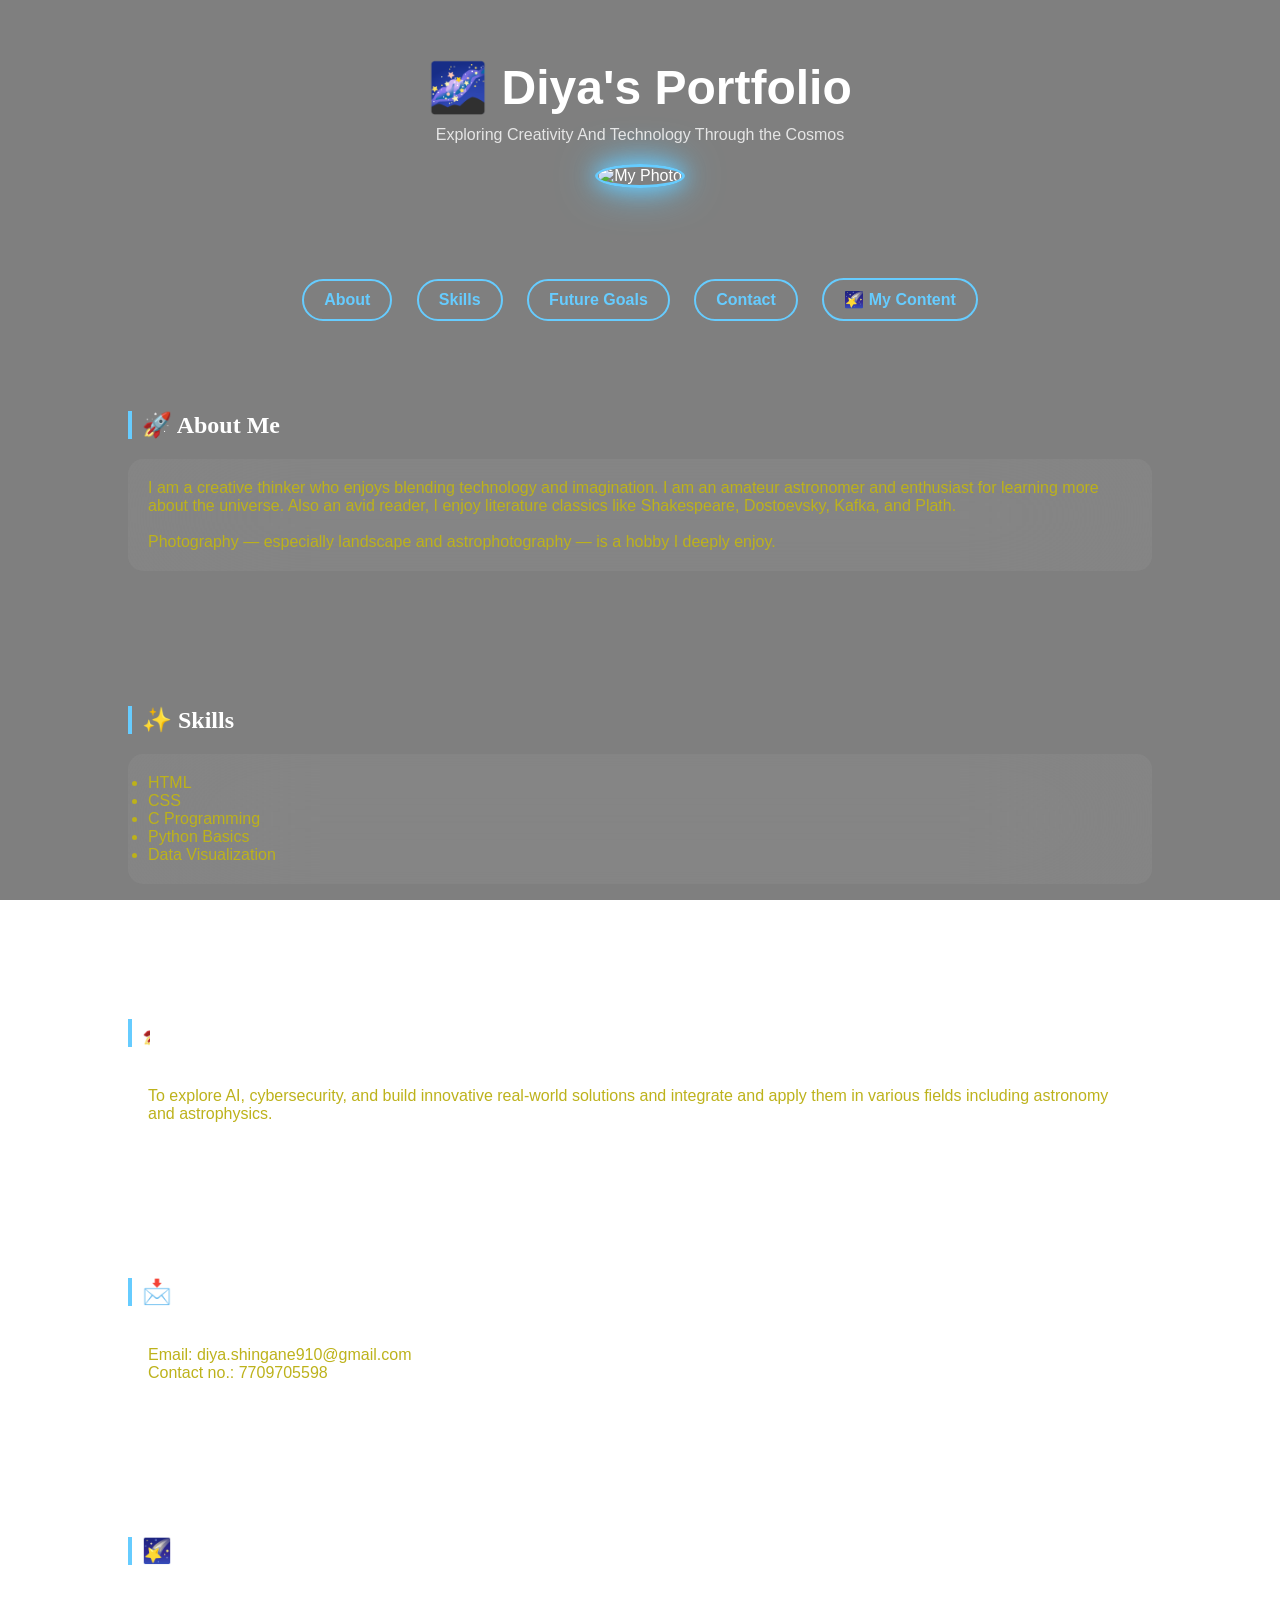
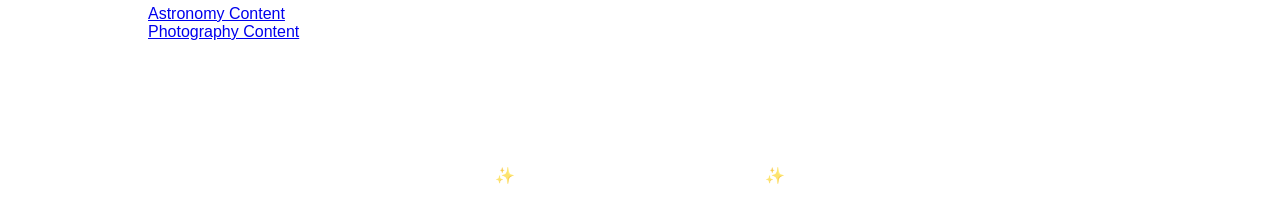
==== index.html @ 886feb42 "Add files via upload" ====
<!DOCTYPE html>
<html lang="en">
<head>
  <meta charset="UTF-8">
  <meta name="viewport" content="width=device-width, initial-scale=1.0">
  <title>My Portfolio</title>
  <link rel="stylesheet" href="style.css">
</head>
<body>

<div class="stars"></div>

<header>
  <h1>🌌 Diya's Portfolio</h1>
  <p>Exploring Creativity And Technology Through the Cosmos</p>

  <!-- FIXED IMAGE TAG -->
  <img src="pics/Myphoto.jpeg" alt="My Photo" class="profile-pic">
</header>

<nav>
  <a href="#about">About</a>
  <a href="#skills">Skills</a>
  <a href="#future">Future Goals</a>
  <a href="#contact">Contact</a>
  <a href="#content">🌠 My Content</a>
</nav>

<section id="about">
  <h2>🚀 About Me</h2>
  <div class="card">
    <p>
      I am a creative thinker who enjoys blending technology and imagination.
      I am an amateur astronomer and enthusiast for learning more about the universe.
      Also an avid reader, I enjoy literature classics like Shakespeare, Dostoevsky, Kafka, and Plath.
      <br><br>
      Photography — especially landscape and astrophotography — is a hobby I deeply enjoy.
    </p>
  </div>
</section>

<section id="skills">
  <h2>✨ Skills</h2>
  <div class="card">
    <ul>
      <li>HTML</li>
      <li>CSS</li>
      <li>C Programming</li>
      <li>Python Basics</li>
      <li>Data Visualization</li>
    </ul>
  </div>
</section>

<section id="future">
  <h2>🚀 Future Goals</h2>
  <div class="card">
    <p>To explore AI, cybersecurity, and build innovative real-world solutions and integrate and apply them in various fields including astronomy and astrophysics.</p>
  </div>
</section>

<!-- NEW CONTACT SECTION -->
<section id="contact">
  <h2>📩 Contact</h2>
  <div class="card">
    <p>Email: diya.shingane910@gmail.com</p>
    <p>Contact no.: 7709705598</p>
    
  </div>
</section>

<section id="content">
    <h2>🌠My Content</h2>
    <div class="card">
        <a href="astrogallery.html" >Astronomy Content</a><br>
        <a href="lpg.html">Photography Content</a>
    </div>
</section>

<footer>
  <p>✨ Thank you for visiting my universe ✨</p>
</footer>

</body>
</html>
---- style.css ----
* {
  margin: 0;
  padding: 0;
  box-sizing: border-box;
  font-family: 'Segoe UI', sans-serif;
}

/* Smooth scrolling */
html {
  scroll-behavior: smooth;
}

body {
  background: url("pics/bgp.jpg") no-repeat center center fixed;
  background-size: cover;
  color: white;
  overflow-x: hidden;
}
body::before {
  content: "";
  position: fixed;
  top: 0;
  left: 0;
  width: 100%;
  height: 100%;

  background: rgba(0, 0, 0, 0.5); /* adjust darkness */
  z-index: -1;
}
/* HEADER */
header {
  text-align: center;
  padding: 60px 20px;
}

header h1 {
  font-size: 3rem;
}

header p {
  opacity: 0.8;
  margin-top: 10px;
}

/* PROFILE PIC */
.profile-pic {
  width: 140px;
  height: 140px;
  border-radius: 50%;
  margin-top: 20px;
  object-fit: cover;

  border: 3px solid #6cf;
  box-shadow: 0 0 20px #6cf, 0 0 40px #6cf;
}

/* NAVBAR BUTTONS */
nav {
  text-align: center;
  margin: 20px 0;
}

nav a {
  display: inline-block;
  margin: 10px;
  padding: 10px 20px;

  color: #6cf;
  text-decoration: none;
  font-weight: bold;

  border: 2px solid #6cf;
  border-radius: 25px;

  transition: 0.3s;
}

nav a:hover {
  background: #6cf;
  color: black;
  box-shadow: 0 0 15px #6cf;
}

/* SECTIONS */
section {
  padding: 60px 10%;
}

h2 {
  margin-bottom: 20px;
  border-left: 4px solid #6cf;
  padding-left: 10px;
  font-family: cursive;
  
}

/* CARDS */
.card {
  background: rgba(255, 255, 255, 0.05);
  border-radius: 15px;
  padding: 20px;
  margin: 15px 0;
  color:rgb(189, 178, 27);

  backdrop-filter: blur(80px);
  transition: 0.3s;
}

.card:hover {
  transform: translateY(-5px);
  box-shadow: 0 0 20px rgba(108, 204, 255, 0.5);
}

/* FOOTER */
footer {
  text-align: center;
  padding: 30px;
  opacity: 0.7;
}

/* STARS BACKGROUND */
.stars {
  position: fixed;
  width: 100%;
  height: 100%;
  background: transparent;

  box-shadow:
    50px 100px white,
    150px 200px white,
    300px 400px white,
    500px 600px white,
    700px 100px white,
    900px 300px white;

  animation: twinkle 5s infinite alternate;

  /* VERY IMPORTANT FIX */
  pointer-events: none;
}

@keyframes twinkle {
  from { opacity: 0.5; }
  to { opacity: 1; }
}
/* GALLERY */
.gallery {
  display: flex;
  gap: 20px;
  flex-wrap: wrap;
  justify-content: center;
}

.gallery img {
  width: 250px;
  height: 160px;
  object-fit: cover;
  border-radius: 15px;

  border: 2px solid #6cf;
  transition: 0.3s;
}

.gallery img:hover {
  transform: scale(1.05);
  box-shadow: 0 0 20px #6cf;
}
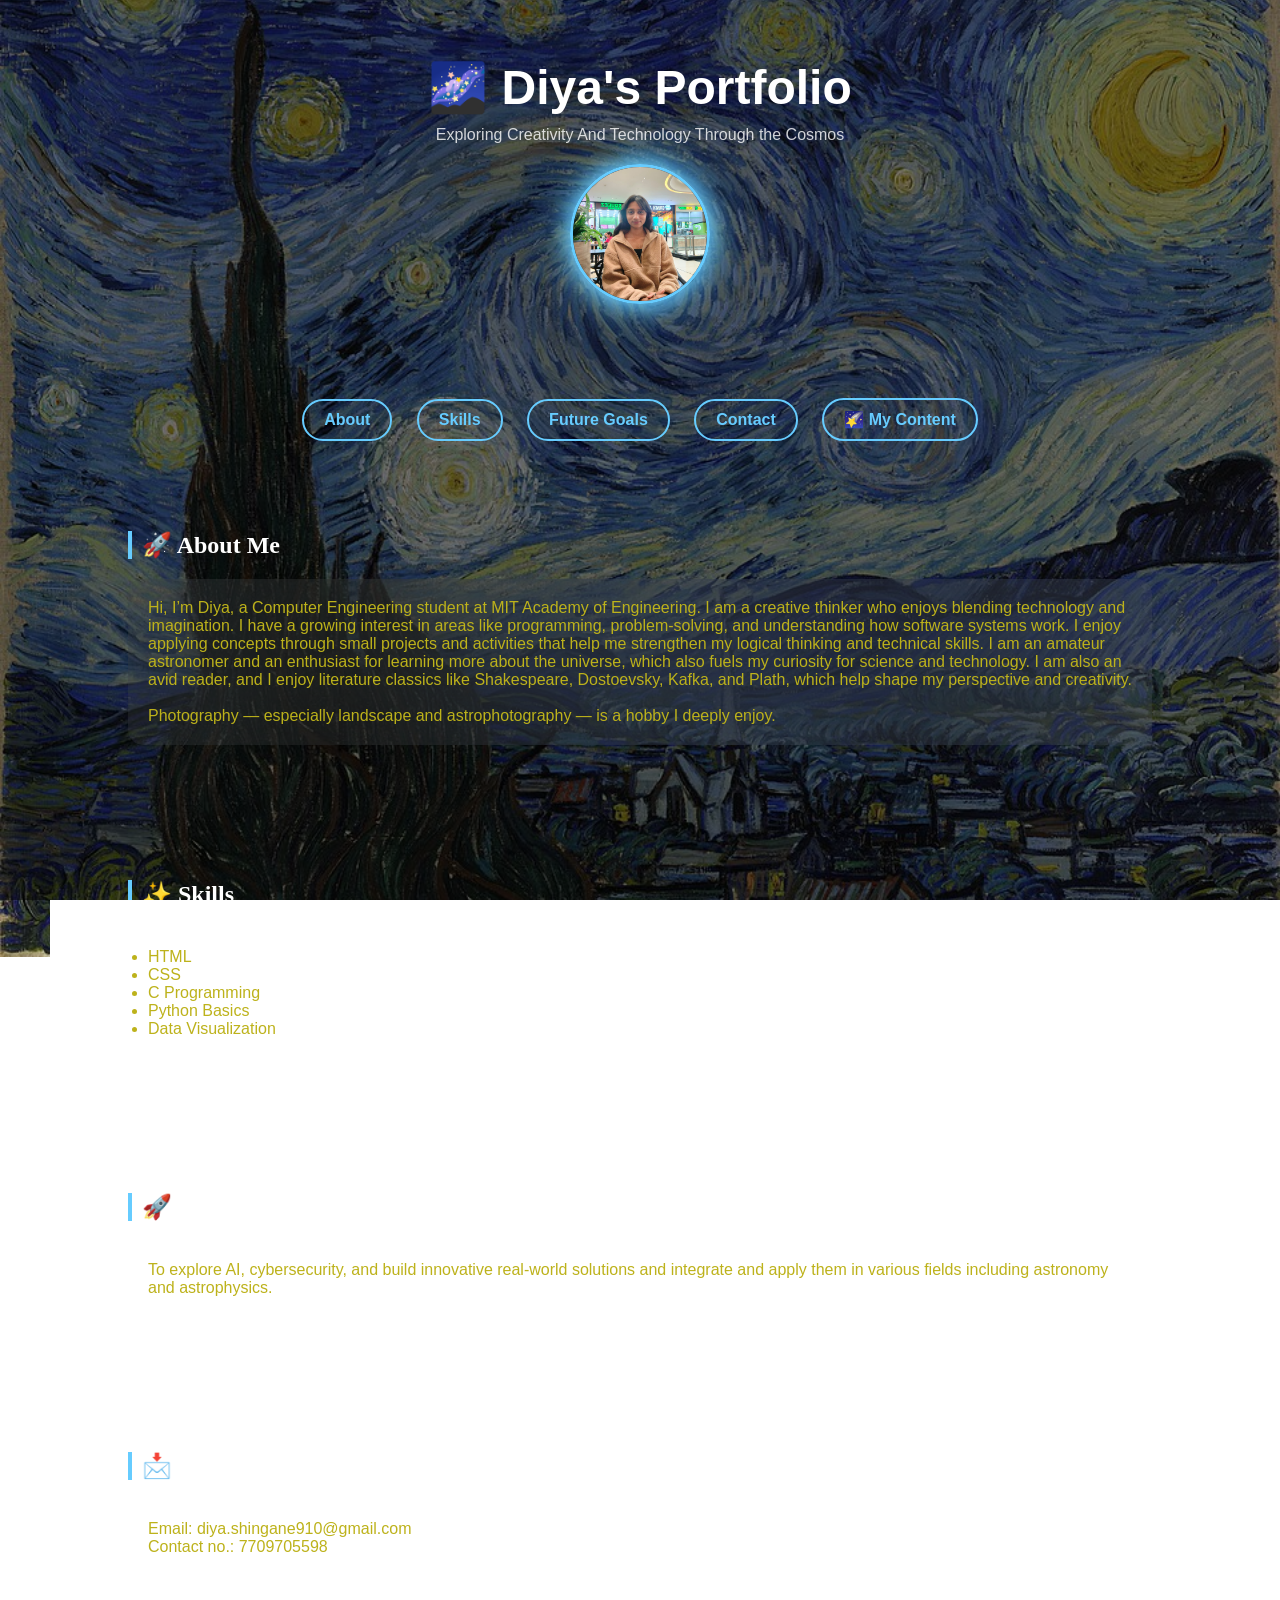
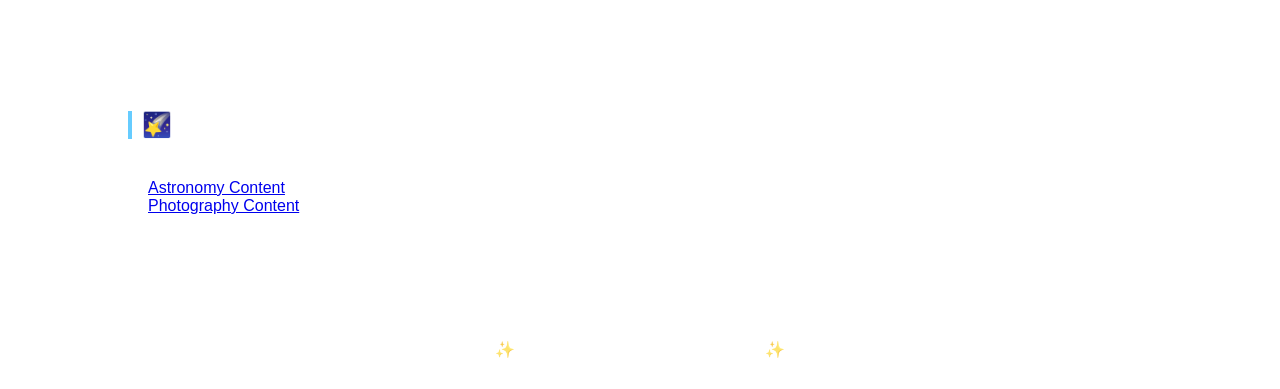
==== commit fb015244: "Revise portfolio content and add contact section Updated the 'About Me' section with personal detail" ====
--- a/index.html
+++ b/index.html
@@ -30,9 +30,9 @@
   <h2>🚀 About Me</h2>
   <div class="card">
     <p>
-      I am a creative thinker who enjoys blending technology and imagination.
-      I am an amateur astronomer and enthusiast for learning more about the universe.
-      Also an avid reader, I enjoy literature classics like Shakespeare, Dostoevsky, Kafka, and Plath.
+     Hi, I’m Diya, a Computer Engineering student at MIT Academy of Engineering. I am a creative thinker who enjoys blending technology and imagination. I have a growing interest in areas like programming, problem-solving, and understanding how software systems work. I enjoy applying concepts through small projects and activities that help me strengthen my logical thinking and technical skills.
+
+I am an amateur astronomer and an enthusiast for learning more about the universe, which also fuels my curiosity for science and technology. I am also an avid reader, and I enjoy literature classics like Shakespeare, Dostoevsky, Kafka, and Plath, which help shape my perspective and creativity.
       <br><br>
       Photography — especially landscape and astrophotography — is a hobby I deeply enjoy.
     </p>
@@ -82,4 +82,4 @@
 </footer>
 
 </body>
-</html>+</html>
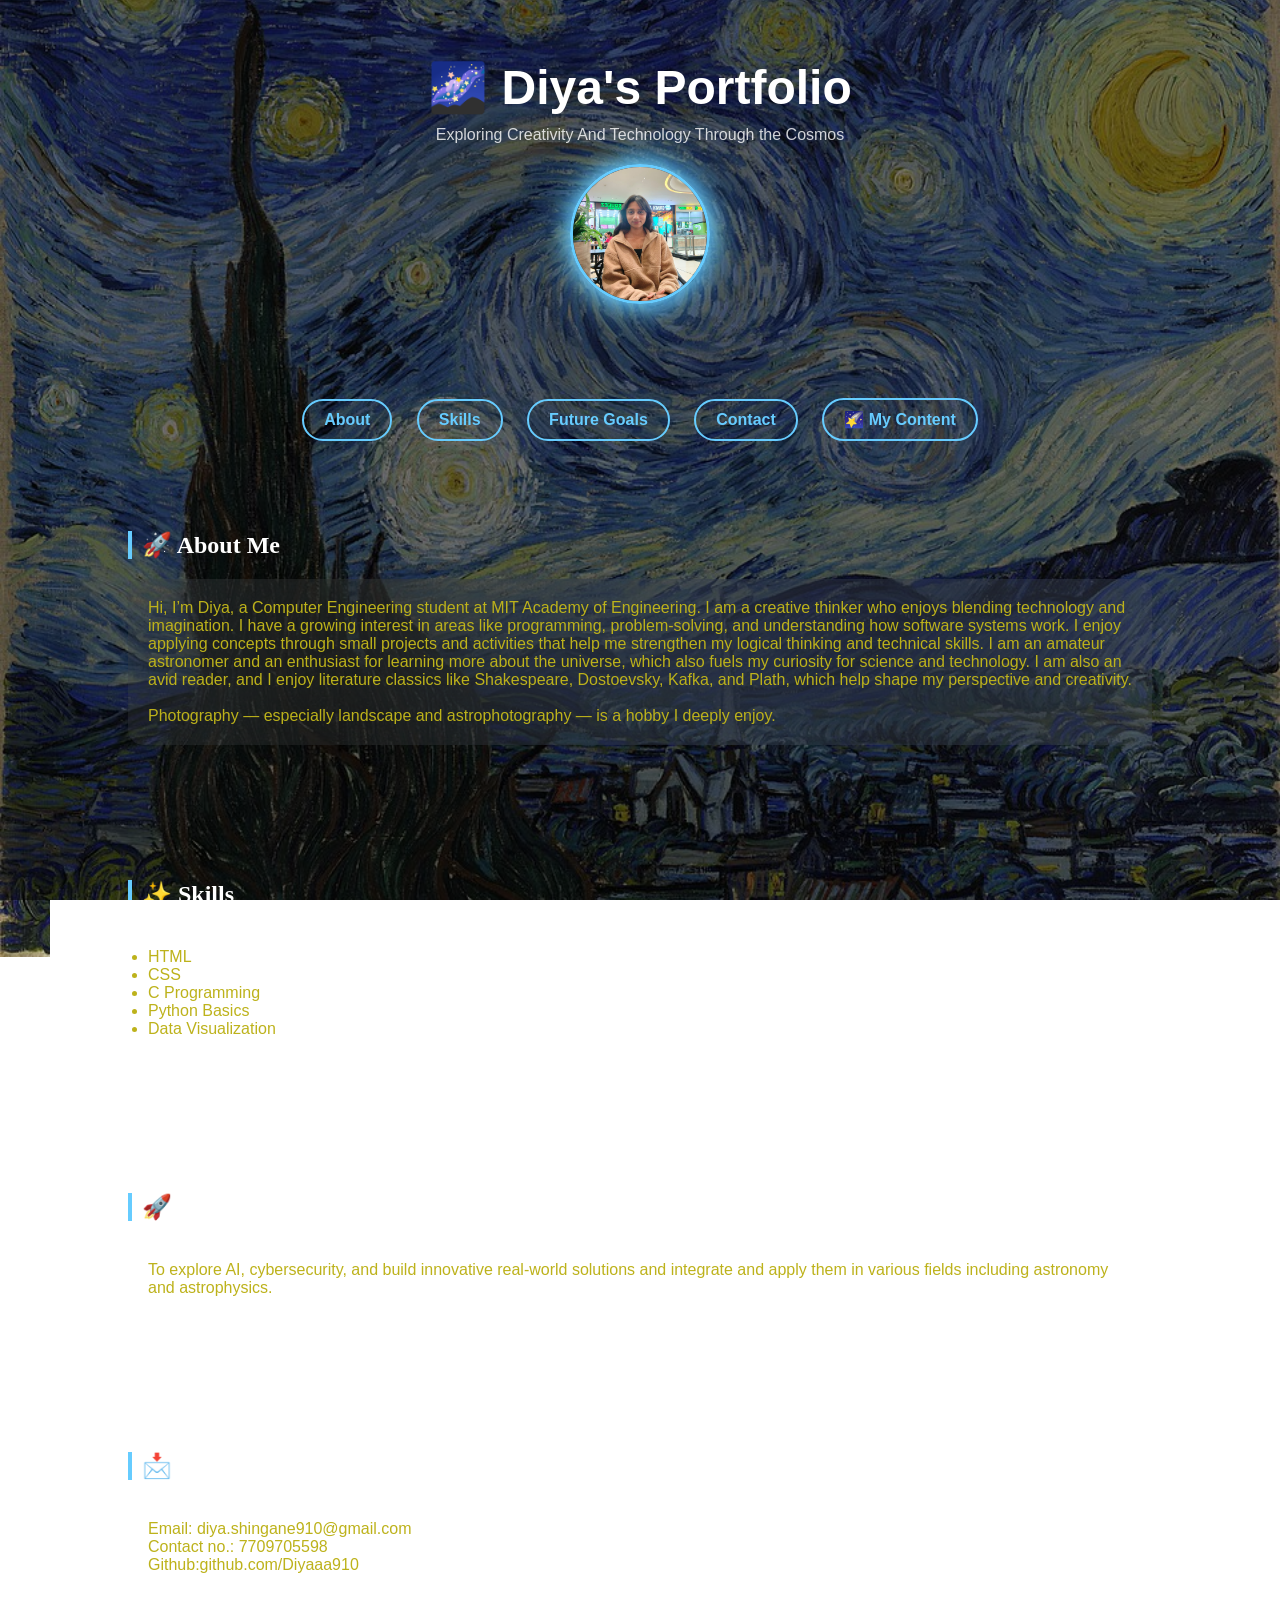
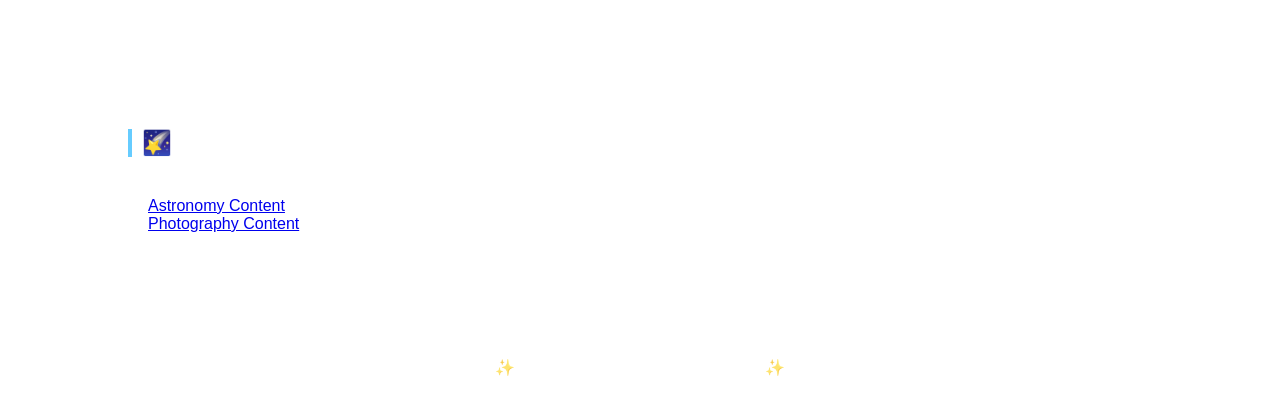
==== commit 37fc47bd: "Update index.html" ====
--- a/index.html
+++ b/index.html
@@ -65,6 +65,7 @@
   <div class="card">
     <p>Email: diya.shingane910@gmail.com</p>
     <p>Contact no.: 7709705598</p>
+    <p>Github:github.com/Diyaaa910</p>
     
   </div>
 </section>
